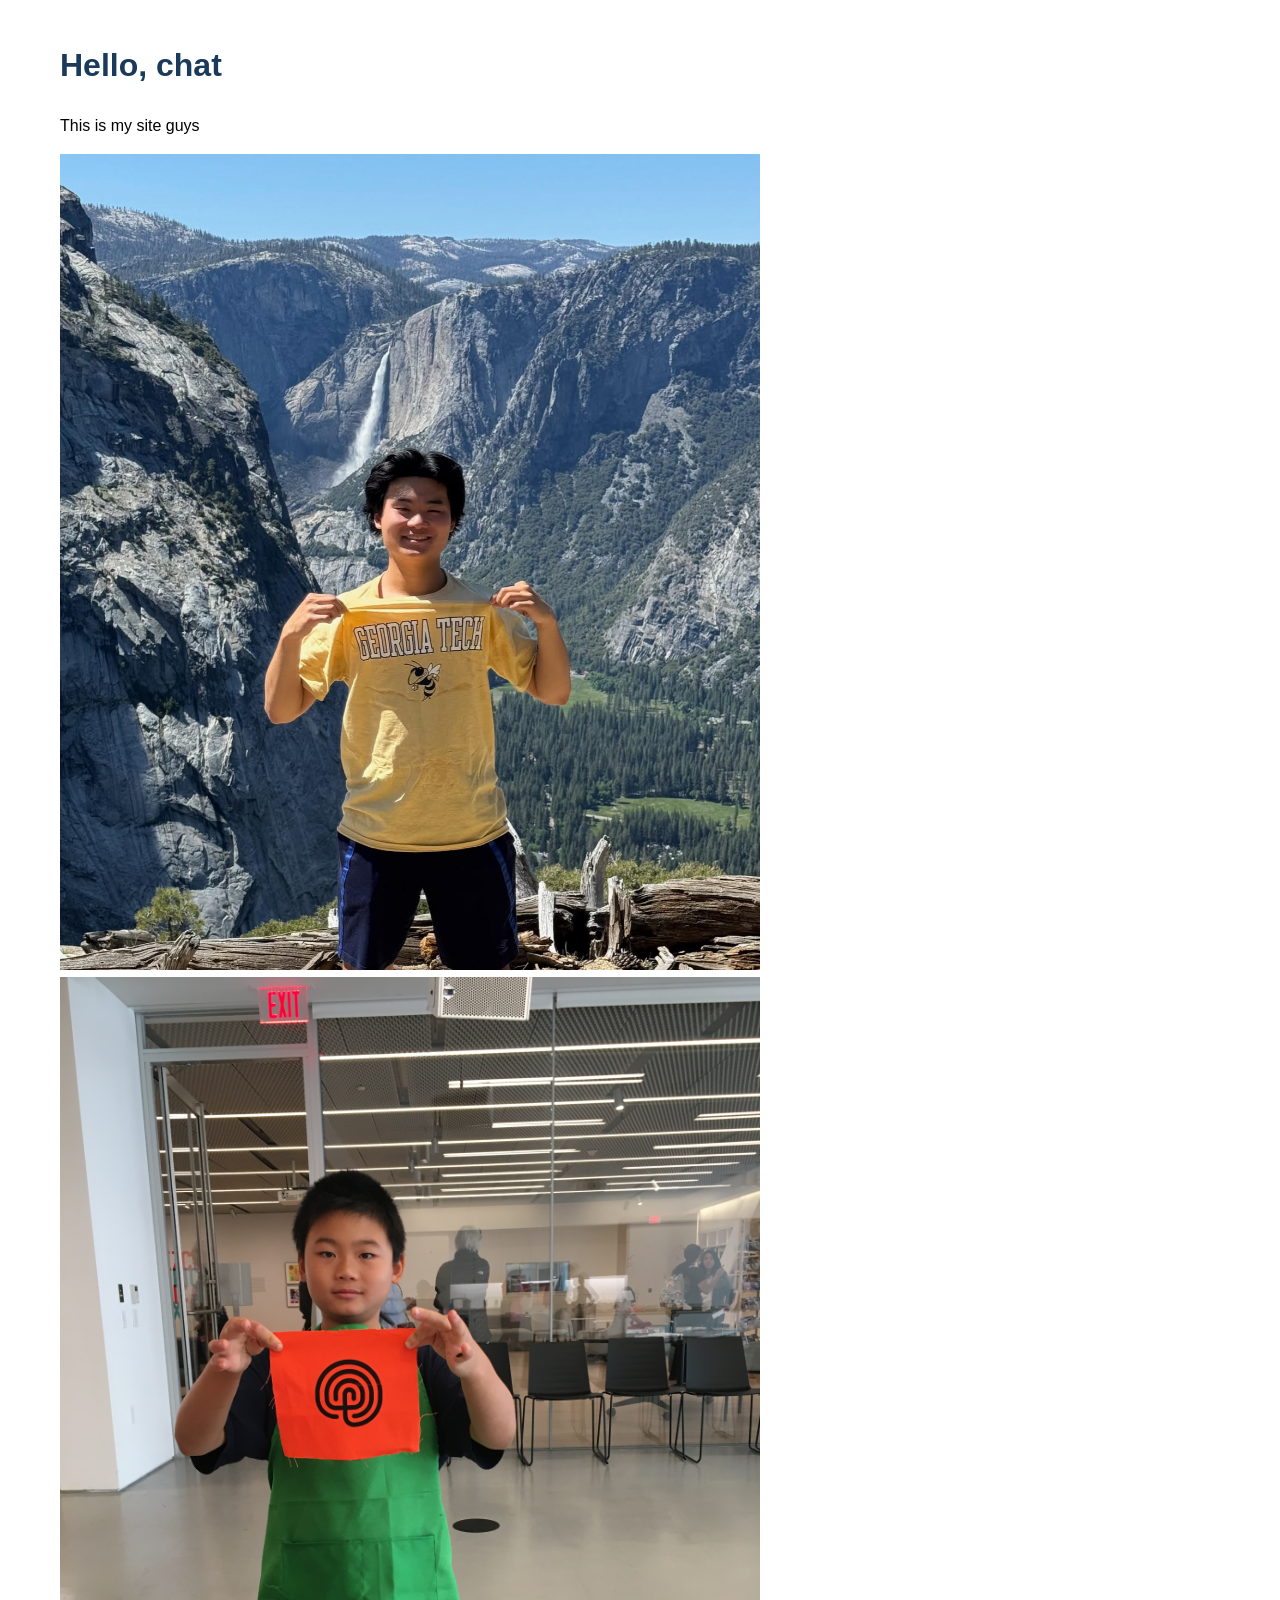
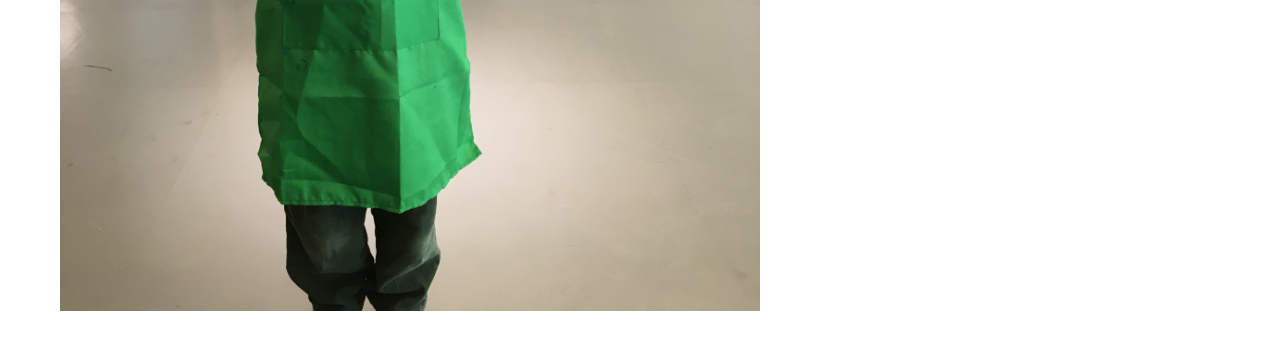
==== index.html @ 0888d8b2 "little larry" ====
<!DOCTYPE html>
<html lang='de'>
<head>
    <meta charset="UTF-8">
    <meta name="viewport" content="width=device-width, initial-scale=1.0">
    <title>Lawrence</title>
    <link rel="stylesheet" href="style.css">
</head>
<body>
    <h1>Hello, chat</h1>
    <p> This is my site guys</p>
    <img src="larry.jpg" alt="Lawrence at Glacier Point.">
    <img src="little larry.JPG" alt="Little Lawrence with art.">
</body>
</html>
---- style.css ----
body {
    font-family: sans-serif, system-ui;
    max-width: 700px;
    margin: 40px;
    padding: 0 20px;
    line-height: 1.6;
}

h1 {
    color: #1a3a5c;
}

img{
    max-width: 100%;
    height: auto;
}
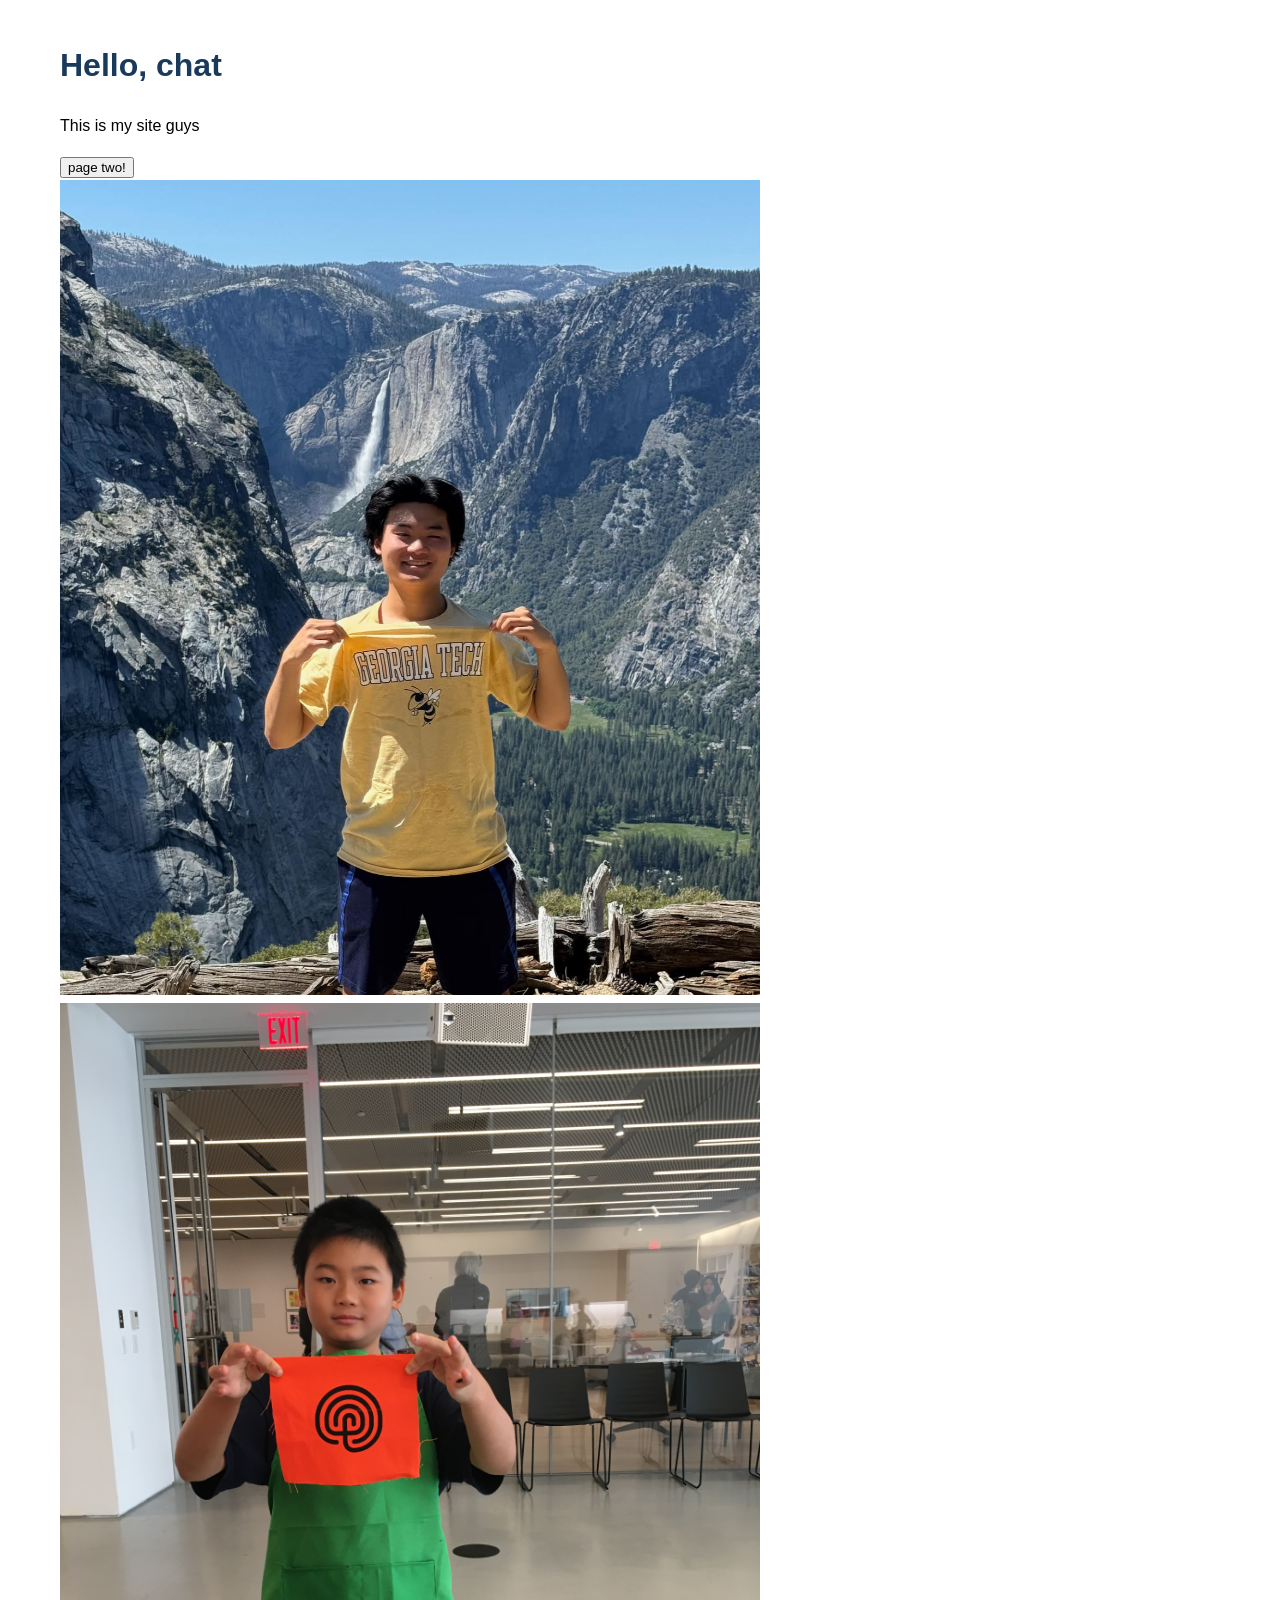
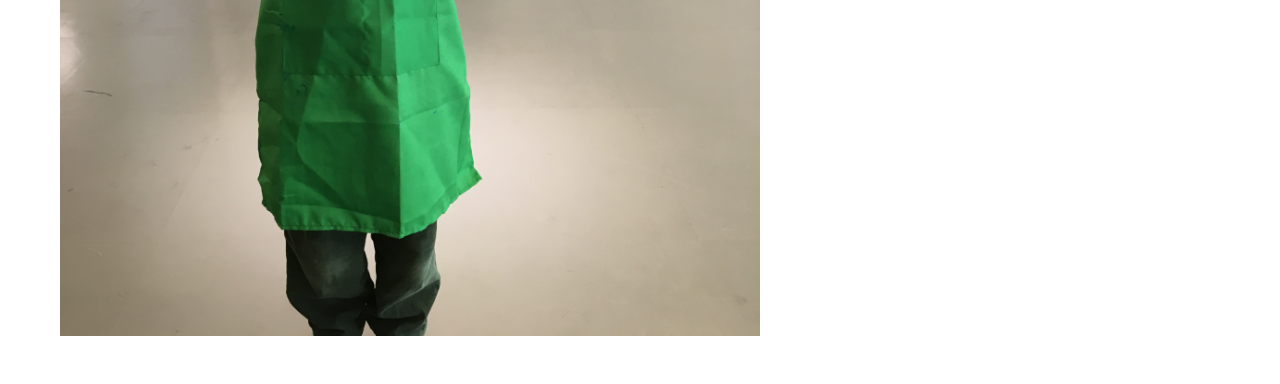
==== commit 42320281: "multiple pages!" ====
--- a/index.html
+++ b/index.html
@@ -1,14 +1,18 @@
 <!DOCTYPE html>
-<html lang='de'>
+<html lang="en">
 <head>
     <meta charset="UTF-8">
     <meta name="viewport" content="width=device-width, initial-scale=1.0">
-    <title>Lawrence</title>
+    <link rel="icon" type="jpg" href="thanos pig.jpg">
+    <title>Lawrence Zhang</title>
     <link rel="stylesheet" href="style.css">
 </head>
 <body>
     <h1>Hello, chat</h1>
     <p> This is my site guys</p>
+    <a href="alt.html">
+        <button type="button">page two!</button>
+    </a>
     <img src="larry.jpg" alt="Lawrence at Glacier Point.">
     <img src="little larry.JPG" alt="Little Lawrence with art.">
 </body>
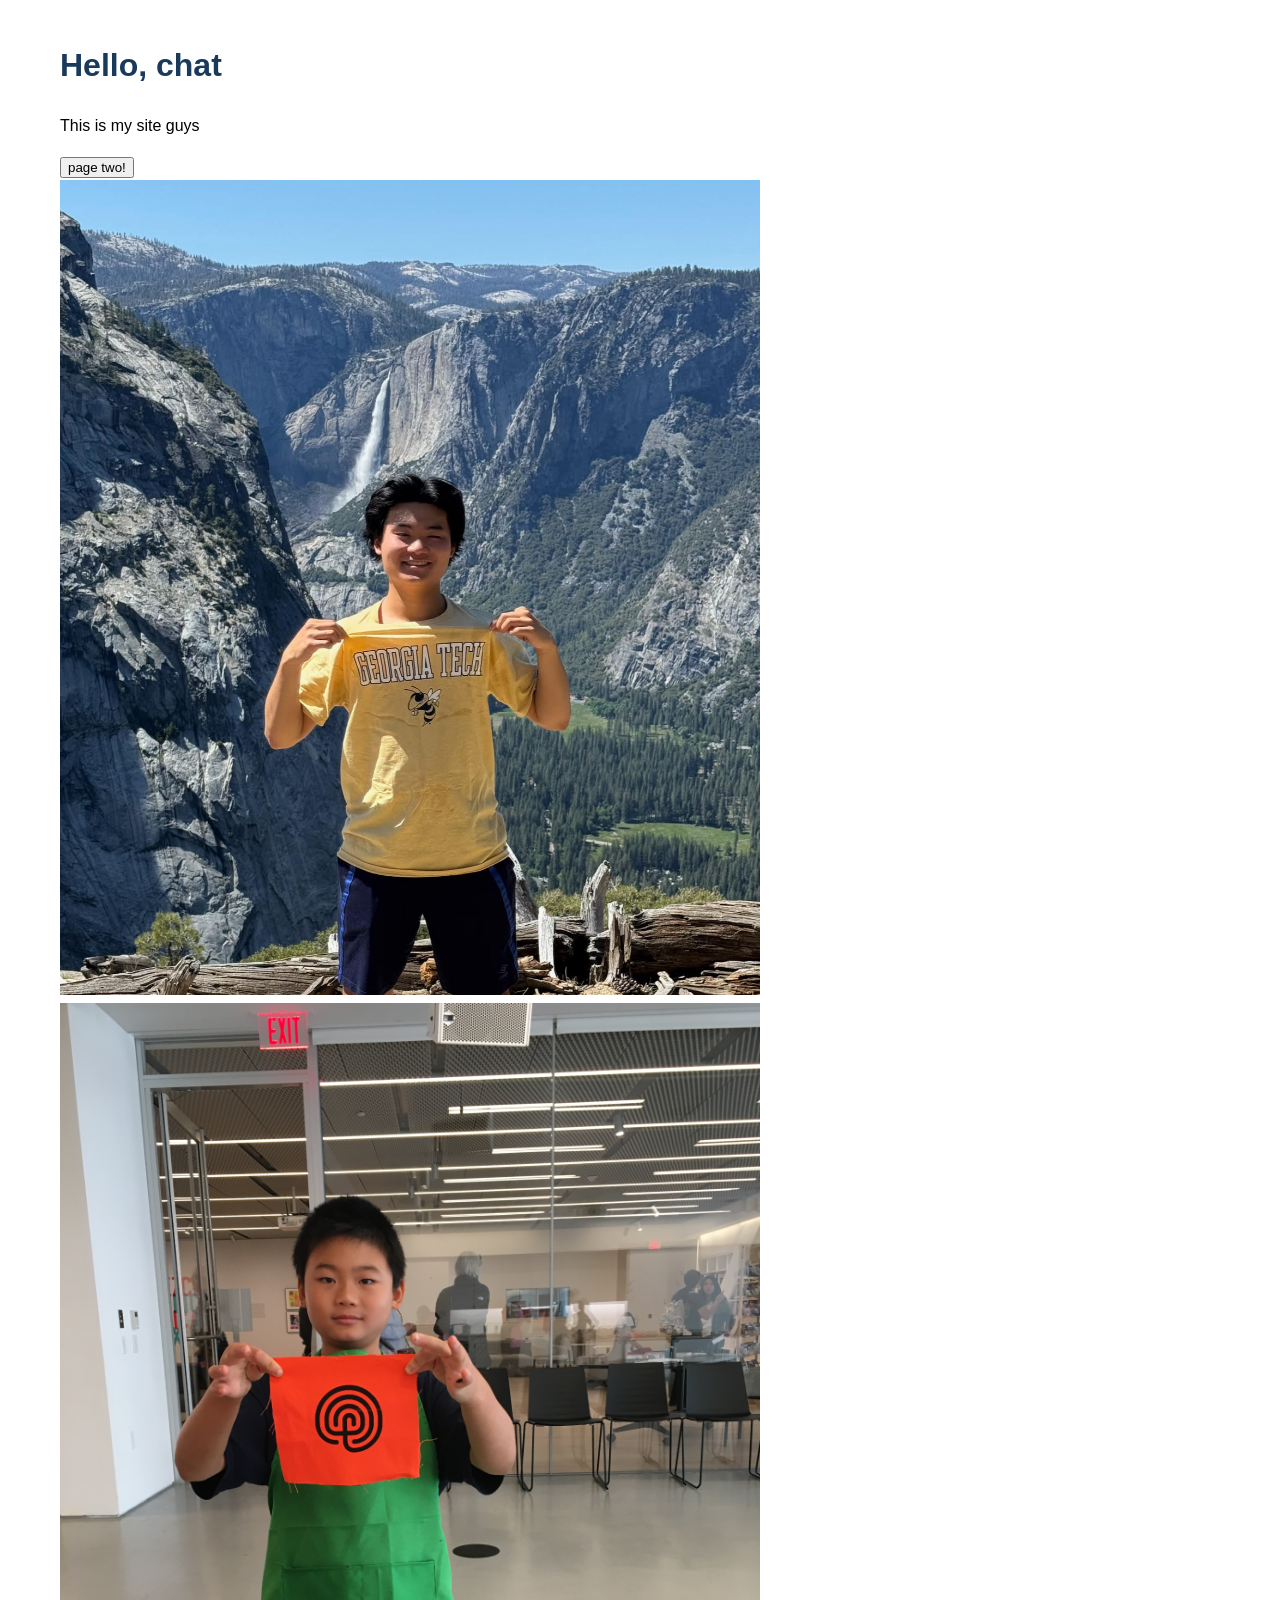
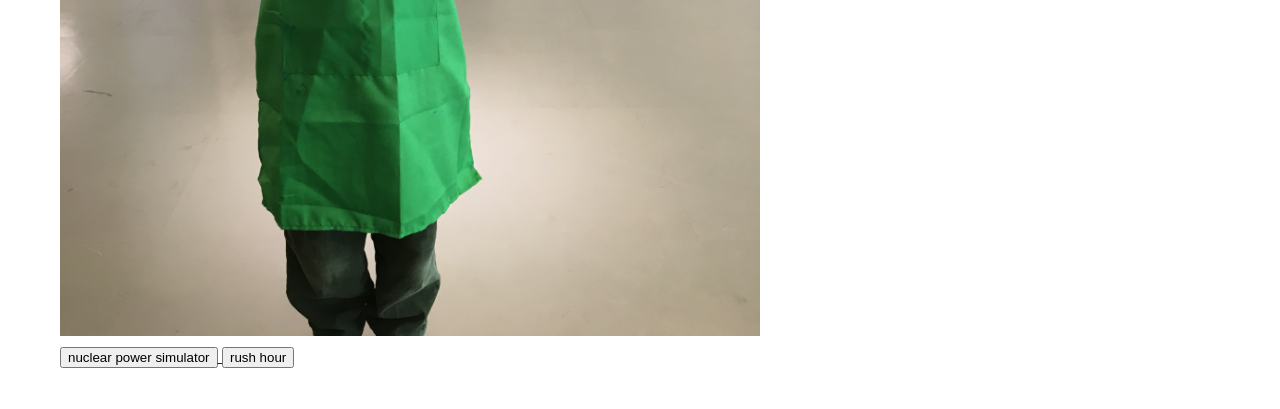
==== commit 6c0ce56f: "games" ====
--- a/index.html
+++ b/index.html
@@ -15,5 +15,12 @@
     </a>
     <img src="larry.jpg" alt="Lawrence at Glacier Point.">
     <img src="little larry.JPG" alt="Little Lawrence with art.">
+
+    <a href="nuclear-power-simulator.html">
+        <button type="button">nuclear power simulator</button>
+    </a>
+    <a href="rush-hour.html">
+        <button type="button">rush hour</button>
+    </a>
 </body>
 </html>
--- a/style.css
+++ b/style.css
@@ -13,4 +13,4 @@
 img{
     max-width: 100%;
     height: auto;
-}+}
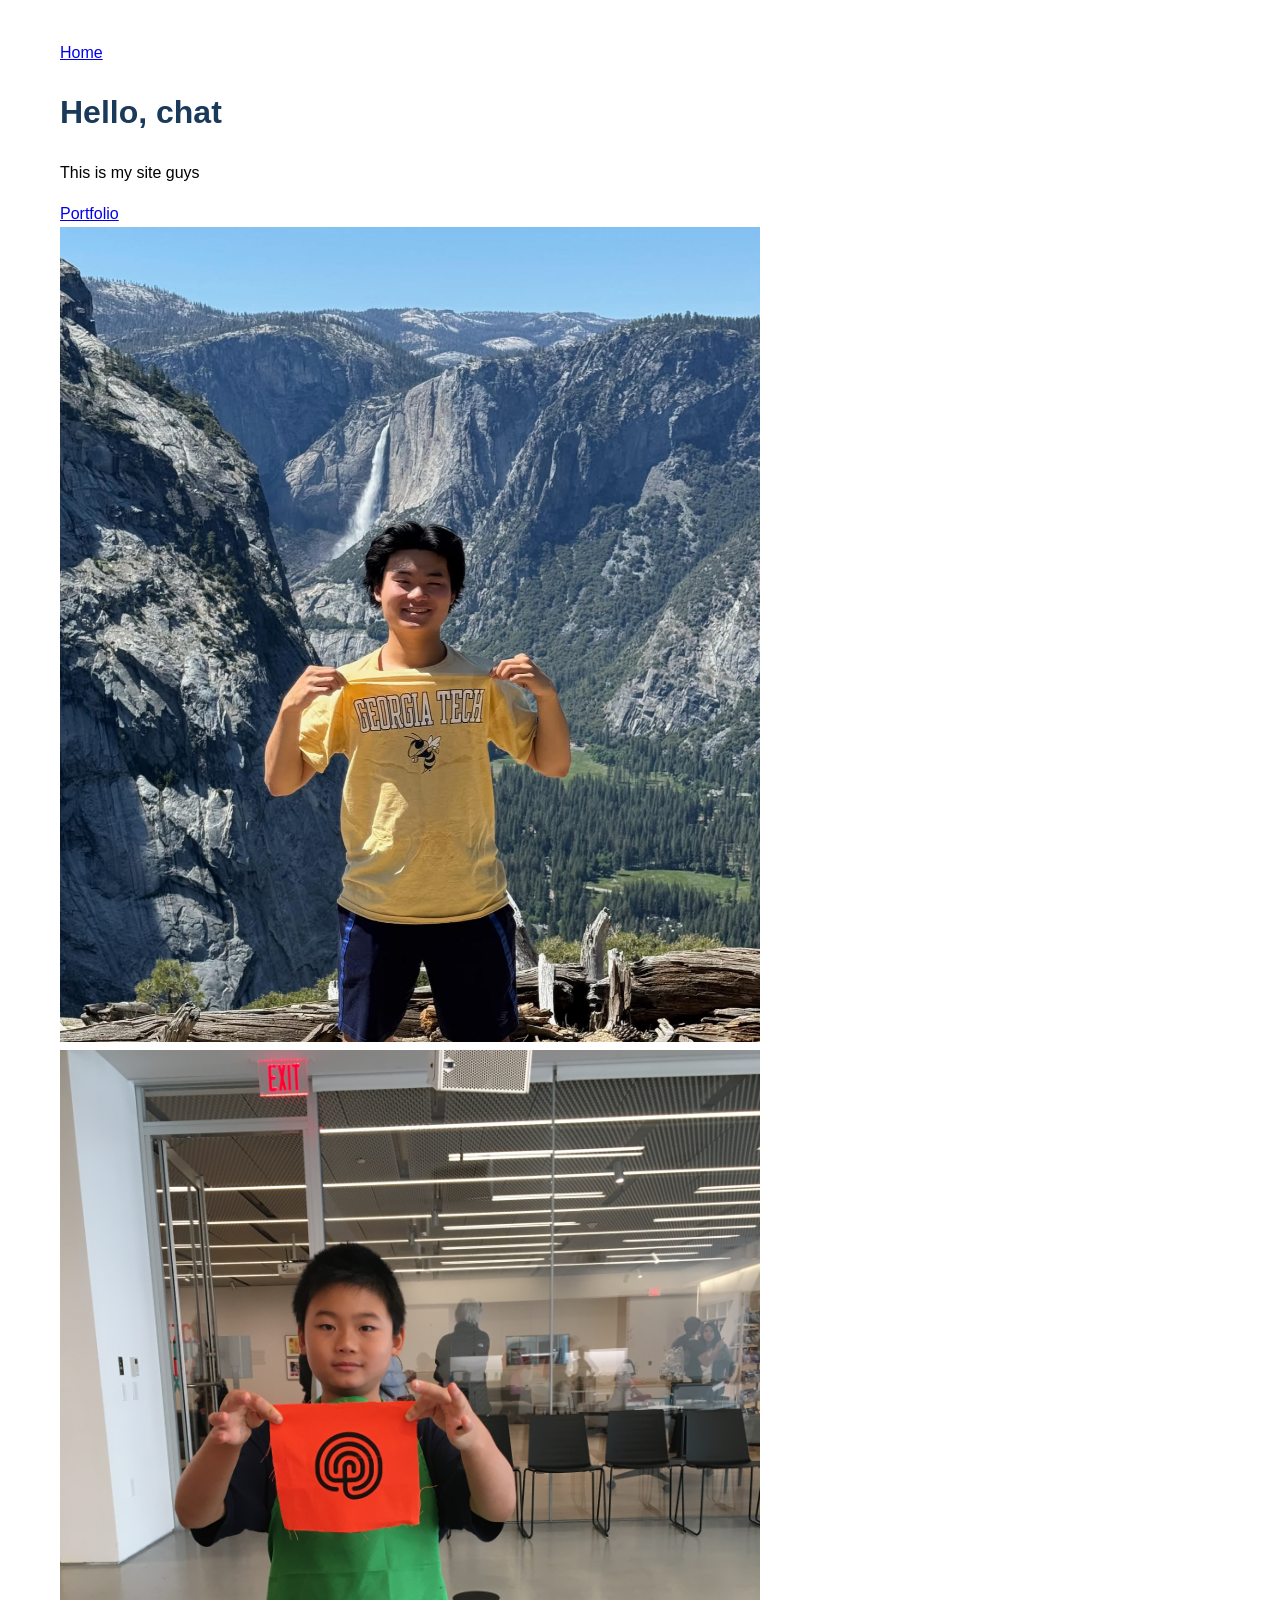
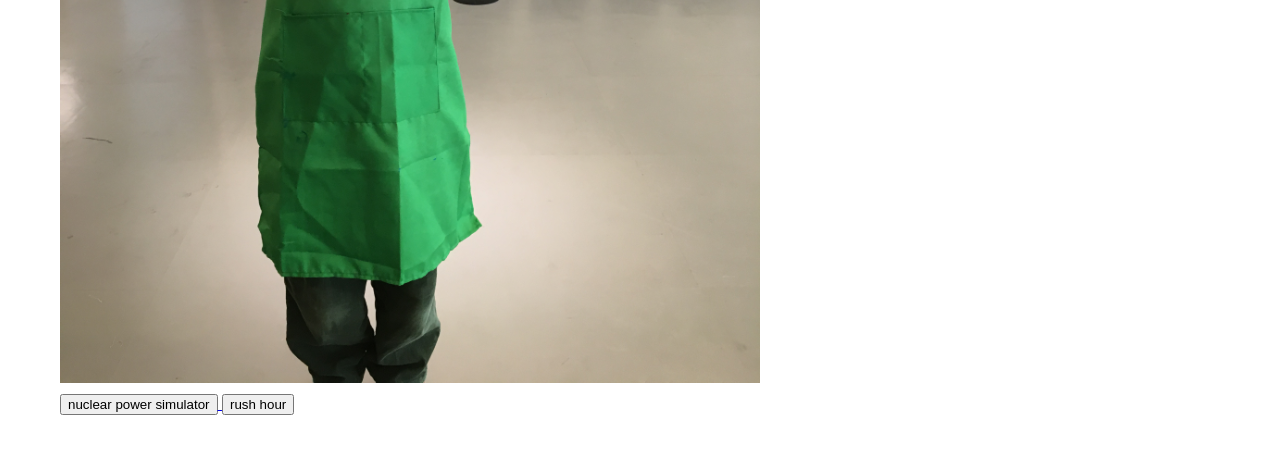
==== commit 8d2fed4b: "folders" ====
--- a/index.html
+++ b/index.html
@@ -8,11 +8,14 @@
     <link rel="stylesheet" href="style.css">
 </head>
 <body>
+    <header>
+        <nav aria-label="Main">
+            <a href="/">Home</a>
+        </nav>
+    </header>
     <h1>Hello, chat</h1>
     <p> This is my site guys</p>
-    <a href="alt.html">
-        <button type="button">page two!</button>
-    </a>
+    <a class="button" href="Portfolio/index.html">Portfolio</a>
     <img src="larry.jpg" alt="Lawrence at Glacier Point.">
     <img src="little larry.JPG" alt="Little Lawrence with art.">
 
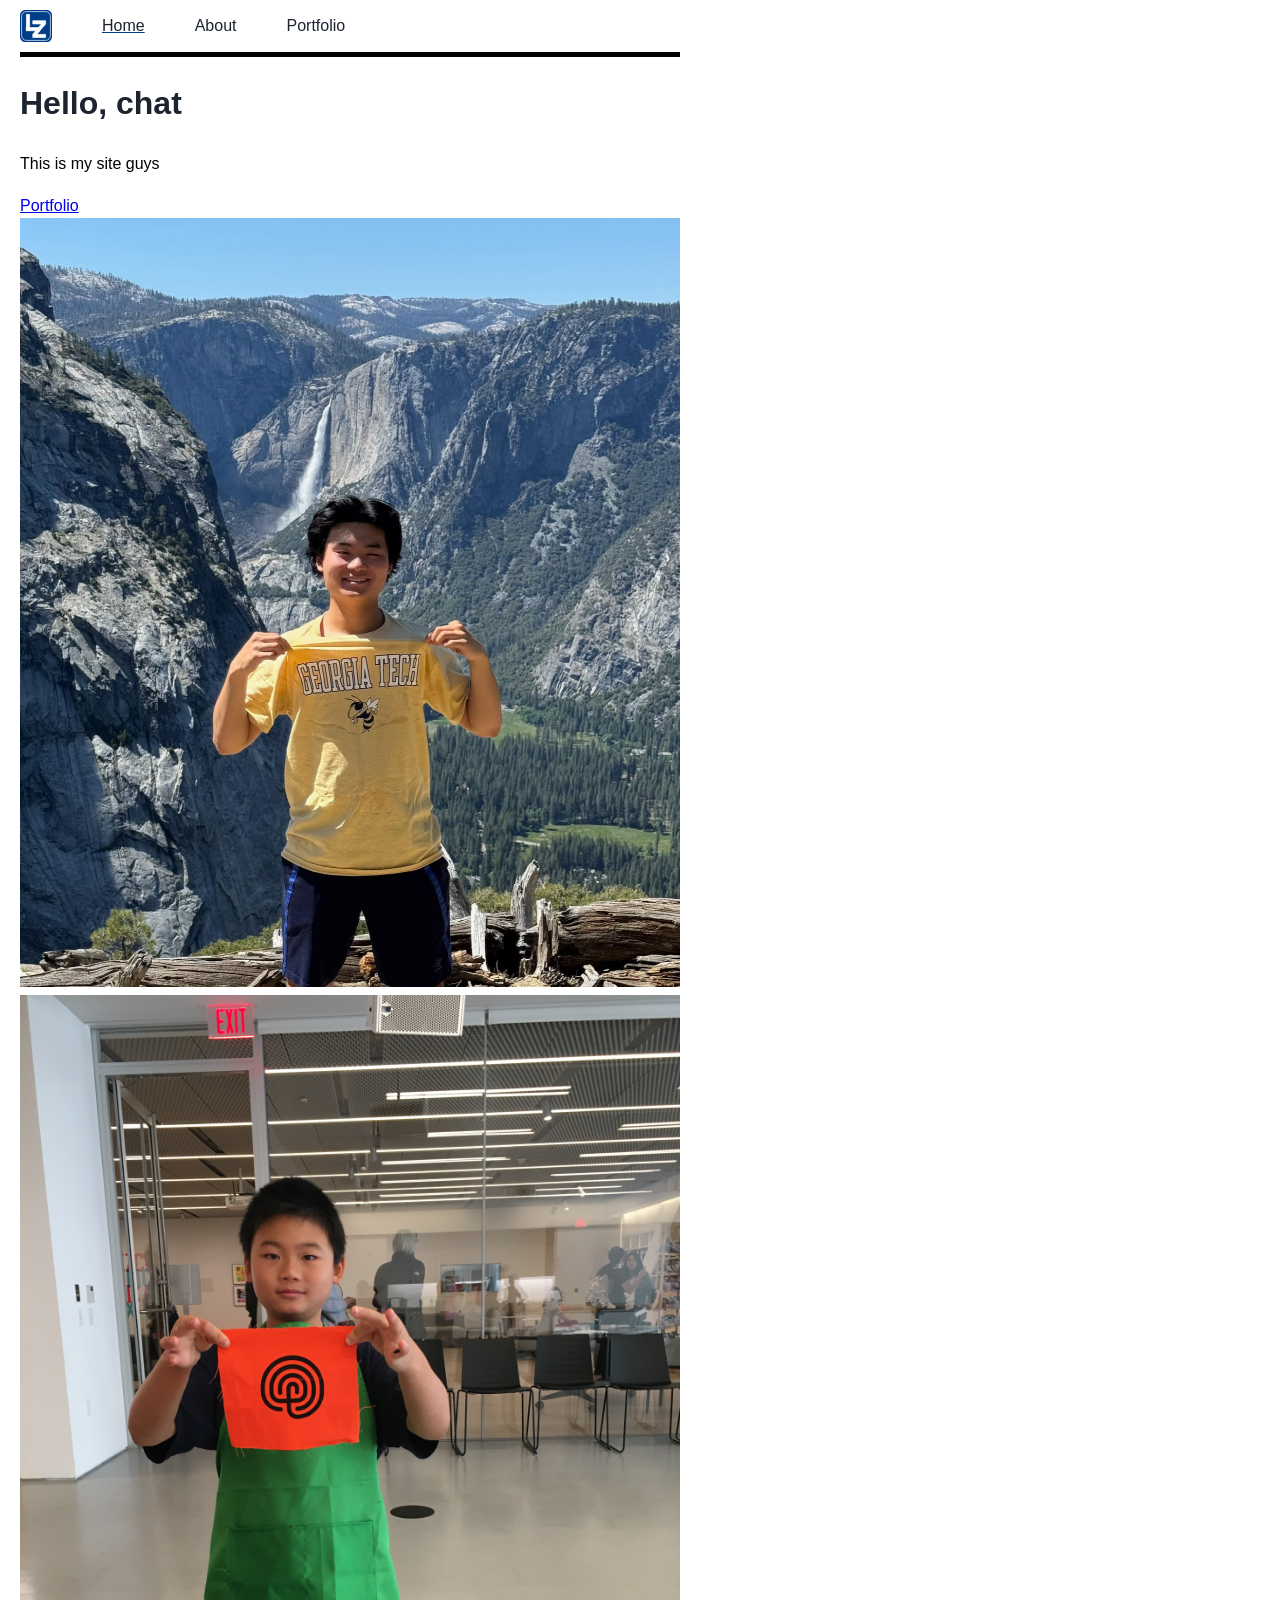
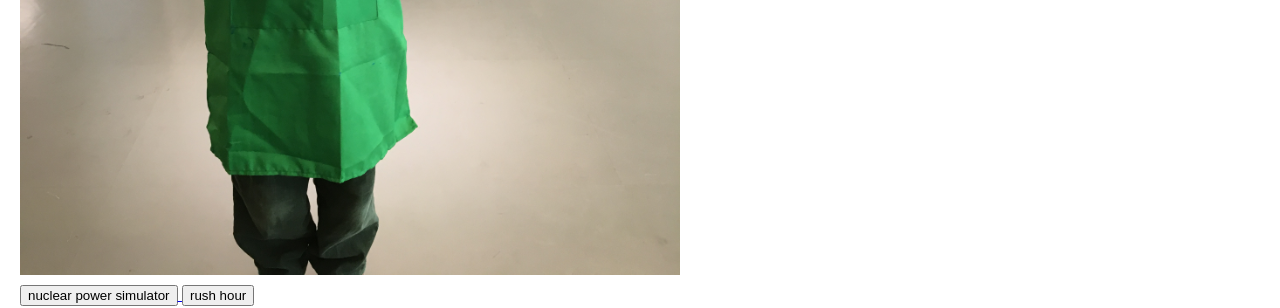
==== commit 8ce584b8: "nav bar" ====
--- a/index.html
+++ b/index.html
@@ -3,19 +3,26 @@
 <head>
     <meta charset="UTF-8">
     <meta name="viewport" content="width=device-width, initial-scale=1.0">
-    <link rel="icon" type="jpg" href="thanos pig.jpg">
+    <link rel="icon" type="svg" href="LZ.svg">
     <title>Lawrence Zhang</title>
     <link rel="stylesheet" href="style.css">
 </head>
 <body>
-    <header>
+    <header class="site-header">
         <nav aria-label="Main">
-            <a href="/">Home</a>
+            <a class="brand" href="/">
+                <img src="/LZ.svg" alt="" width="32" height="32">
+            </a>
+            <ul>
+                <li><a href="/" aria-current="page">Home</a></li>
+                <li><a href="/about/">About</a></li>
+                <li><a href="/portfolio/">Portfolio</a></li>
+            </ul>
         </nav>
     </header>
     <h1>Hello, chat</h1>
     <p> This is my site guys</p>
-    <a class="button" href="Portfolio/index.html">Portfolio</a>
+    <a class="button" href="portfolio/">Portfolio</a>
     <img src="larry.jpg" alt="Lawrence at Glacier Point.">
     <img src="little larry.JPG" alt="Little Lawrence with art.">
 
--- a/style.css
+++ b/style.css
@@ -1,16 +1,78 @@
 body {
-    font-family: sans-serif, system-ui;
+    font-family: sans-serif;
     max-width: 700px;
-    margin: 40px;
+    margin: 0px;
     padding: 0 20px;
     line-height: 1.6;
 }
 
 h1 {
-    color: #1a3a5c;
+    color: var(--text);
 }
 
 img{
     max-width: 100%;
     height: auto;
 }
+
+* , *::before, *::after { box-sizing: border-box; }
+
+:root {
+    --blue: #003f87;
+    --green: #006b54;
+    --gray: #112233; 
+    --text: #1C2430;
+    --line: #D8DDE3;
+}
+
+.site-header {
+    position: sticky;
+    top: 0;
+    z-index: 100;
+    background: #ffffff;
+    border-bottom: 5px solid #000;
+}
+
+.site-header nav {
+    display: flex;
+    justify-content: left;
+    align-items: center;
+    padding: 0px 0px;
+    gap: 50px;
+}
+
+.site-header ul {
+    list-style: none;
+    margin: 0;
+    padding: 0;
+    display: flex;
+    gap: 50px;
+}
+
+.site-header a {
+    color: var(--text);
+    text-decoration: none;
+    padding: 10px 0px;
+    border-radius: 6px;
+}
+
+.brand {font-weight: 700; }
+
+.brand img { display: block; }
+
+.site-header a:hover {
+    background: yellow;
+    text-decoration: underline;
+    text-decoration-thickness: 3px;
+    text-underline-offset: 3px;
+}
+
+.site-header a:focus-visible {
+    outline: 3px solid var(--blue);
+    outline-offset: 2px;
+}
+
+.site-header a[aria-current="page"] {
+    text-decoration: underline;
+    text-decoration-color: var(--blue);
+}
